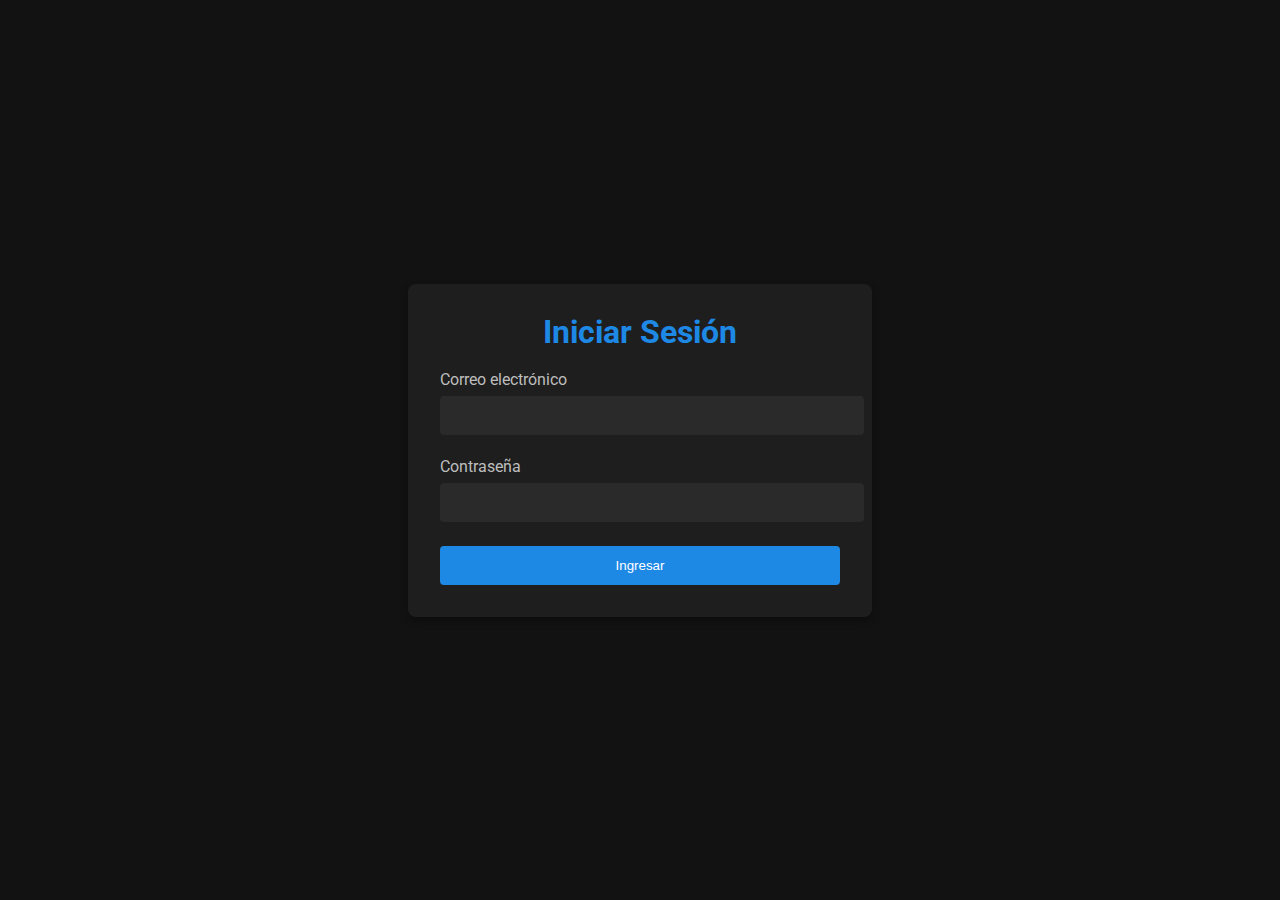
==== index.html @ 4e70e930 "add index page" ====
<!DOCTYPE html>
<html lang="en">
  <head>
    <meta charset="UTF-8" />
    <meta name="viewport" content="width=device-width, initial-scale=1.0" />
    <title>Electiva | Login</title>
    <link rel="stylesheet" href="css/style.css" />
    <link rel="stylesheet" href="css/reset.css" />
  </head>
  <body>
    <main class="main">
      <section class="main__container">
        <div class="login-box">
          <h1 class="main_title">Iniciar Sesión</h1>
          <form action="/login" method="POST" class="login-form">
            <div class="input-group">
              <label for="email">Correo electrónico</label>
              <input type="email" id="email" name="email" required />
            </div>
            <div class="input-group">
              <label for="password">Contraseña</label>
              <input type="password" id="password" name="password" required />
            </div>
            <button type="submit" class="login-btn">Ingresar</button>
          </form>
        </div>
      </section>
    </main>
  </body>
</html>
---- css/style.css ----
@import url("https://fonts.googleapis.com/css2?family=Roboto:wght@400;500;700&display=swap");

:root {
  /* Base colors */
  --color-black: #000000;
  --color-white: #ffffff;

  /* Primary grays */
  --color-gray-900: #121212; /* Background */
  --color-gray-800: #1e1e1e; /* Surface */
  --color-gray-700: #2a2a2a; /* Containers, cards */
  --color-gray-600: #3a3a3a; /* Borders, subtle separators */
  --color-gray-500: #4a4a4a; /* Input backgrounds */
  --color-gray-400: #6b6b6b; /* Text on secondary areas */
  --color-gray-300: #9e9e9e; /* Disabled text */
  --color-gray-200: #bdbdbd; /* Placeholders */
  --color-gray-100: #e0e0e0; /* Hover for darker elements */
  --color-gray-50: #f5f5f5; /* Lightest elements */

  /* Accent colors */
  --color-accent-blue: #1e88e5; /* For interactive elements like buttons */
  --color-accent-blue-hover: #1565c0; /* Hover state for accent */
  --color-accent-green: #43a047; /* Success */
  --color-accent-red: #e53935; /* Error */
  --color-accent-yellow: #fdd835; /* Warnings */

  /* Text colors */
  --color-text-primary: #e0e0e0; /* Primary text on dark background */
  --color-text-secondary: #bdbdbd; /* Secondary text */
  --color-text-disabled: #9e9e9e; /* Disabled or less important text */
}

body {
  font-family: "Roboto", sans-serif !important;
  font-size: 16px;
  line-height: 1.5;
  color: var(--color-text-primary);
  background-color: var(--color-gray-900);
}

.main_title {
  font-size: 2rem;
  font-weight: 700;
  color: var(--color-accent-blue);
  text-align: center;
  margin-bottom: 1.5rem;
}

.main__container {
  display: flex;
  justify-content: center;
  align-items: center;
  height: 100vh;
}

.login-box {
  background-color: var(--color-gray-800);
  padding: 2rem;
  border-radius: 8px;
  box-shadow: 0 4px 8px rgba(0, 0, 0, 0.3);
  width: 100%;
  max-width: 400px;
}

.login-form .input-group {
  margin-bottom: 1.5rem;
}

.login-form .input-group label {
  display: block;
  color: var(--color-text-secondary);
  margin-bottom: 0.5rem;
}

.login-form .input-group input {
  width: 100%;
  padding: 0.75rem;
  background-color: var(--color-gray-700);
  border: none;
  border-radius: 4px;
  color: var(--color-text-primary);
}

.login-btn {
  width: 100%;
  padding: 0.75rem;
  background-color: var(--color-accent-blue);
  border: none;
  border-radius: 4px;
  color: var(--color-white);
  font-weight: 500;
  cursor: pointer;
  transition: background-color 0.3s;
}

.login-btn:hover {
  background-color: var(--color-accent-blue-hover);
}
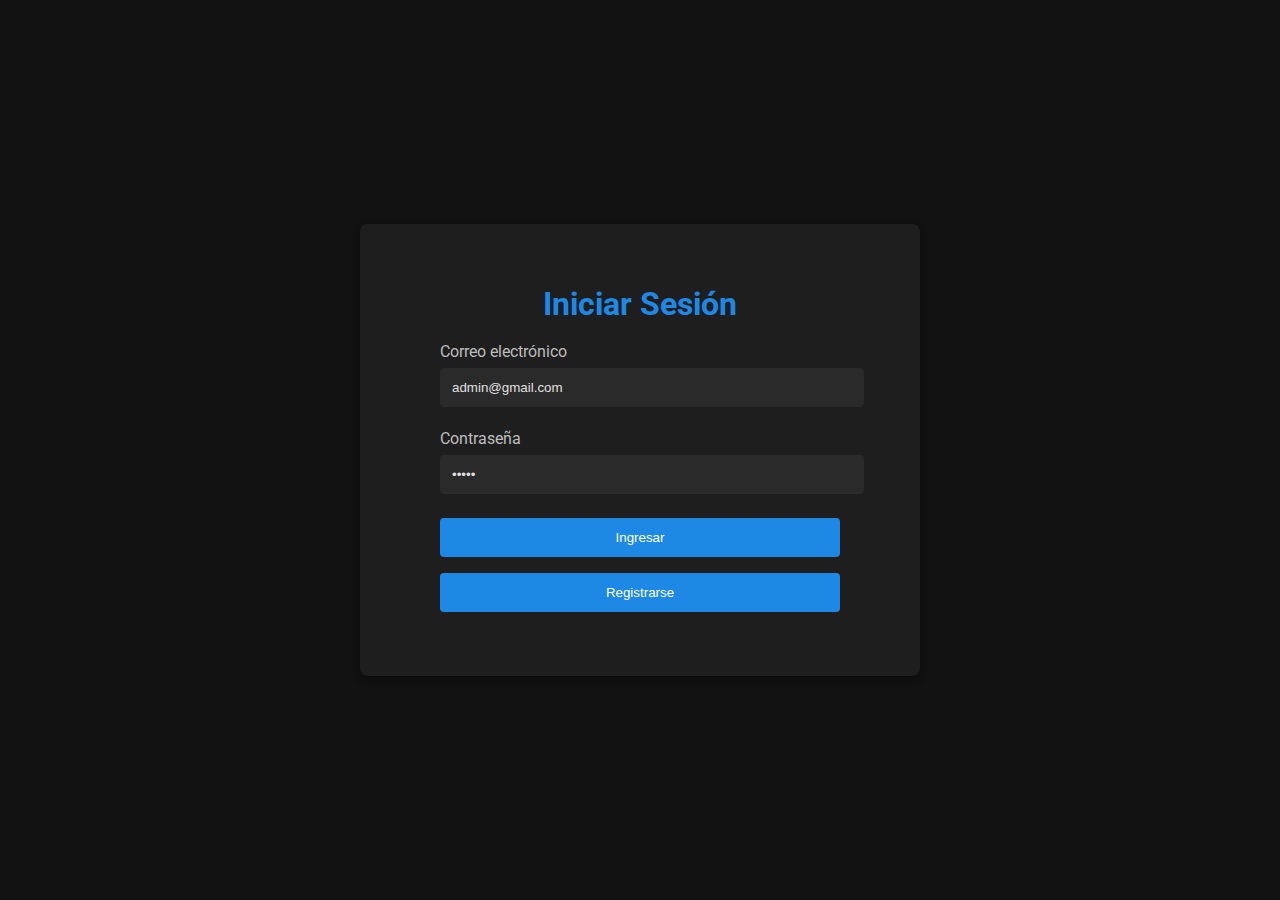
==== commit c43d48b8: "add script tags" ====
--- a/index.html
+++ b/index.html
@@ -6,23 +6,43 @@
     <title>Electiva | Login</title>
     <link rel="stylesheet" href="css/style.css" />
     <link rel="stylesheet" href="css/reset.css" />
+
+    <script src="js/script.js" defer></script>
   </head>
   <body>
     <main class="main">
       <section class="main__container">
         <div class="login-box">
           <h1 class="main_title">Iniciar Sesión</h1>
-          <form action="/login" method="POST" class="login-form">
+          <form method="POST" class="login-form" id="login-form">
             <div class="input-group">
               <label for="email">Correo electrónico</label>
-              <input type="email" id="email" name="email" required />
+              <input
+                type="email"
+                id="email"
+                name="email"
+                value="admin@gmail.com"
+                required
+              />
             </div>
             <div class="input-group">
               <label for="password">Contraseña</label>
-              <input type="password" id="password" name="password" required />
+              <input
+                type="password"
+                id="password"
+                name="password"
+                value="admin"
+                required
+              />
             </div>
-            <button type="submit" class="login-btn">Ingresar</button>
+            <button type="submit" class="btn login-btn">Ingresar</button>
           </form>
+          <button
+            class="btn register-btn"
+            onclick="window.location.href='register.html'"
+          >
+            Registrarse
+          </button>
         </div>
       </section>
     </main>
--- a/css/style.css
+++ b/css/style.css
@@ -55,7 +55,7 @@
 
 .login-box {
   background-color: var(--color-gray-800);
-  padding: 2rem;
+  padding: 4rem 5rem;
   border-radius: 8px;
   box-shadow: 0 4px 8px rgba(0, 0, 0, 0.3);
   width: 100%;
@@ -81,7 +81,7 @@
   color: var(--color-text-primary);
 }
 
-.login-btn {
+.btn {
   width: 100%;
   padding: 0.75rem;
   background-color: var(--color-accent-blue);
@@ -93,6 +93,16 @@
   transition: background-color 0.3s;
 }
 
-.login-btn:hover {
+.btn:hover {
   background-color: var(--color-accent-blue-hover);
 }
+
+.welcome-text {
+  text-align: center;
+  color: var(--color-text-secondary);
+  margin: 1.5rem 0;
+}
+
+.register-btn {
+  margin-top: 1rem;
+}
